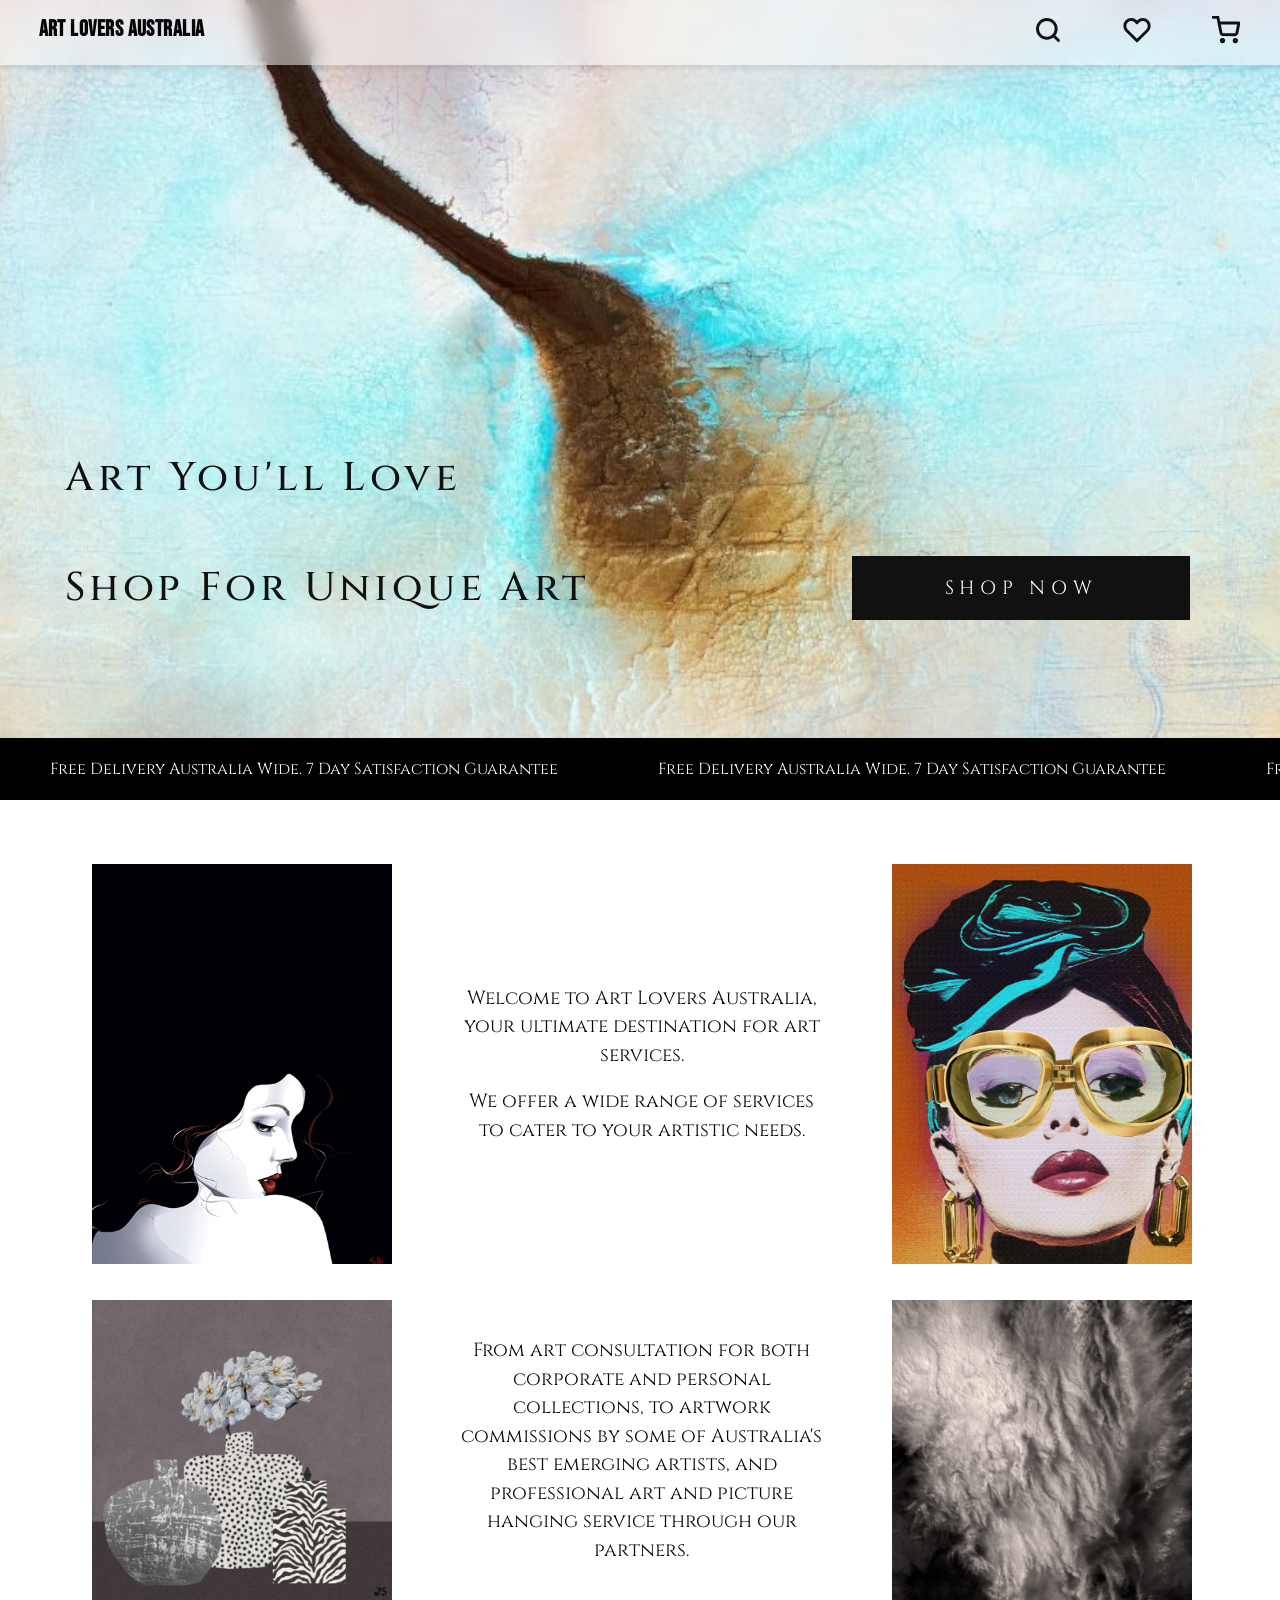
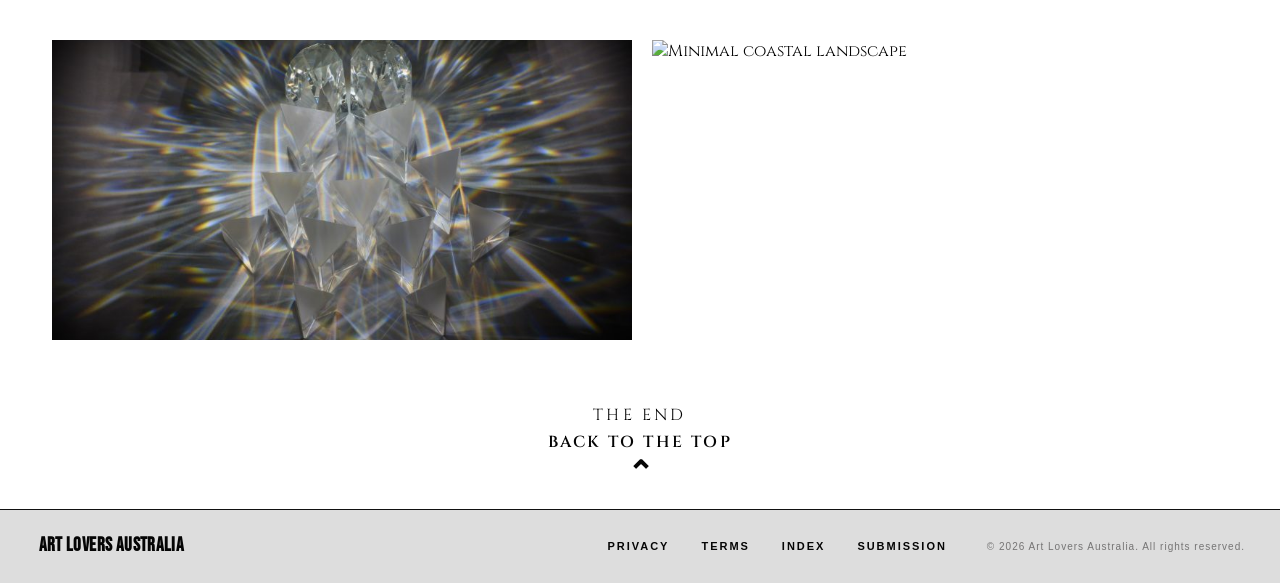
==== index.html @ cc17080f "changed all the "home.html" into "index.html"" ====
<!doctype html>
<html lang="en">
<head>
  <meta charset="utf-8" />
  <meta name="viewport" content="width=device-width, initial-scale=1" />
  <title>Art Lovers Australia - Home</title>
  <link rel="preconnect" href="https://fonts.googleapis.com">
 <link rel="preconnect" href="https://fonts.gstatic.com" crossorigin>
 <link href="https://fonts.googleapis.com/css2?family=Bebas+Neue&display=swap" rel="stylesheet">
 <link rel="preconnect" href="https://fonts.googleapis.com">
<link rel="preconnect" href="https://fonts.gstatic.com" crossorigin>
<link href="https://fonts.googleapis.com/css2?family=Cinzel:wght@400;500;600;700&display=swap" rel="stylesheet">
  <link rel="stylesheet" href="styles.css" />
</head>

<body class="home-page">
  <div class="page-shell" id="top">
<header class="site-header">
  <a class="brand" href="index.html">Art Lovers Australia</a>
  <nav class="header-icons" aria-label="Main navigation">
    <button class="icon-btn" data-open-search aria-label="Search">
      <span class="icon search">
        <svg viewBox="0 0 24 24"><circle cx="11" cy="11" r="8"></circle><line x1="21" y1="21" x2="16.65" y2="16.65"></line></svg>
      </span>
    </button>
    <a class="icon-btn fav-top" href="wishlist.html" aria-label="Wishlist">
      <span class="icon heart"><svg viewBox="0 0 24 24"><path d="M20.84 4.61a5.5 5.5 0 0 0-7.78 0L12 5.67l-1.06-1.06a5.5 5.5 0 0 0-7.78 7.78l1.06 1.06L12 21.23l7.78-7.78 1.06-1.06a5.5 5.5 0 0 0 0-7.78z"></path></svg></span>
    </a>
    <a class="icon-btn" href="cart.html" aria-label="Cart">
      <span class="icon cart">
        <svg viewBox="0 0 24 24"><circle cx="9" cy="21" r="1"></circle><circle cx="20" cy="21" r="1"></circle><path d="M1 1h4l2.68 13.39a2 2 0 0 0 2 1.61h9.72a2 2 0 0 0 2-1.61L23 6H6"></path></svg>
      </span>
    </a>
  </nav>
</header>
  <main>

  <section class="hero">
    <img src="assets/hero.jpg" alt="Abstract cold colour artwork" />
    <div class="hero-copy">
      <h1>Art You'll Love</h1>
      <div class="hero-action-row">
        <h2>Shop For Unique Art</h2>
        <button class="shop-now" type="button" onclick="location.href='product-list.html'">Shop now</button>
      </div>
    </div>
  </section>

  <section class="promotion">
    <div class="promotion-scroll">
      <span>Free Delivery Australia Wide. 7 Day Satisfaction Guarantee</span>
      <span>Free Delivery Australia Wide. 7 Day Satisfaction Guarantee</span>
      <span>Free Delivery Australia Wide. 7 Day Satisfaction Guarantee</span>
      <span>Free Delivery Australia Wide. 7 Day Satisfaction Guarantee</span>
    </div>
  </section>

  <section class="home-intro content">
    <div class="intro-grid intro-grid-top">
      <div class="intro-item intro-photo item-portrait">
        <img src="assets/intro-portrait.jpg" alt="Portrait artwork on black" />
      </div>

      <div class="intro-item item-text-welcome">
        <p class="welcome">Welcome to Art Lovers Australia,<br/>your ultimate destination for art services.</p>
        <p class="welcome-sub">We offer a wide range of services to cater to your artistic needs.</p>
      </div>

   
      <div class="intro-item intro-photo item-pop">
        <img src="assets/intro-pop.png" alt="Pop portrait artwork" />
      </div>
    </div>
    
    <div class="intro-grid intro-grid-mid">
      <div class="intro-item intro-photo item-vases">
        <img src="assets/intro-vases.jpg" alt="Still life artwork" />
      </div>

      <div class="intro-item item-text-service">
        <p class="service-copy">From art consultation for both corporate and personal collections, to artwork commissions by some of Australia's best emerging artists, and professional art and picture hanging service through our partners.</p>
      </div>

      <div class="intro-item intro-photo item-wave">
        <img src="assets/cirrus.jpg" alt="Cirrus artwork by Grayson Cooke" />
      </div>
    </div>

    <div class="intro-grid intro-grid-bottom">
      <div class="intro-item item-prism">
        <img src="assets/intro-prism.jpg" alt="Prism light artwork" />
      </div>

      <div class="intro-item item-coast">
        <img src="assets/intro-place.jpeg" alt="Minimal coastal landscape" />
      </div>
    </div>
  </section>


  <div class="end-block">
    <div>The End</div>
    <button class="icon-btn tech" data-back-top>Back to the top<span class="up">⌃</span></button>
  </div>
</main>

  <footer class="footer">
  <a class="brand" href="index.html">Art Lovers Australia</a>
  <nav class="footer-nav" aria-label="Footer links">
    <a href="#">Privacy</a><a href="#">Terms</a><a href="#">Index</a><a href="#">Submission</a>
  </nav>
  <div class="copyright">© 2026 Art Lovers Australia. All rights reserved.</div>
</footer>
</div>
  <script src="script.js"></script>
</body>
</html>
---- styles.css ----
* {
	box-sizing: border-box;
}

:root {
	--page-pad-left: clamp(14px, 2.78vw + 3px, 50px);
	--page-pad-right: clamp(14px, 2.5vw + 3px, 45px);
	--header-gutter-left: var(--page-pad-left);
	--header-gutter-right: var(--page-pad-right);
	--brand-size: clamp(14px, 10px + 0.97vw, 24px);
	--header-icon-gap: clamp(6px, -4px + 4.31vw, 58px);
	--section-gap: clamp(20px, 3vw, 48px);
	--font-title: 'Bebas Neue', sans-serif;
	--font-body: 'Cinzel', serif;
}

html {
	scroll-behavior: smooth;
	margin: 0;
	padding: 0;
	width: 100%;
	min-height: 100%;
	background: #fff;
	color: #050505;
	overflow-x: hidden;
}

body {
	margin: 0;
	padding: 0;
	width: 100%;
	min-height: 100%;
	min-height: 100dvh;
	background: #ffffff;
	color: #050505;
	overflow-x: hidden;
	font-family: var(--font-body);
}

a {
	color: inherit;
	text-decoration: none;
}

button,
input {
	font: inherit;
	color: inherit;
}

img {
	display: block;
	max-width: 100%;
}

.page-shell {
	display: flex;
	flex-direction: column;
	margin: 0;
	min-height: 100vh;
	min-height: 100dvh;
	width: 100%;
	max-width: none;
	background: #fff;
	overflow-x: hidden;
}

.page-shell>main,
.page-shell>.content,
.page-shell>.confirm-page,
.page-shell>.product-hero {
	flex: 1 0 auto;
	width: 100%;
}

.home-page .page-shell {
	position: relative;
}

.home-page .site-header {
	position: absolute;
	left: 0;
	right: 0;
	top: 0;
	background: rgba(255, 255, 255, .49);
	backdrop-filter: blur(10px);
	box-shadow: 0 4px 4px rgba(25, 25, 25, .08);
	border-bottom: 0;
	height: 65px;
	padding: 10px var(--header-gutter-right) 15px var(--header-gutter-left);
}

.site-header {
	width: 100%;
	height: 60px;
	min-height: 56px;
	border-bottom: 1px solid #111;
	display: flex;
	align-items: center;
	justify-content: space-between;
	gap: clamp(8px, 2vw, 16px);
	padding: 0 var(--header-gutter-right) 0 var(--header-gutter-left);
	background: #fff;
	position: sticky;
	top: 0;
	z-index: 80;
	min-width: 0;
}

.brand {
	font-family: var(--font-title);
	font-size: var(--brand-size);
	line-height: 1.15;
	font-weight: 700;
	letter-spacing: .02em;
	white-space: nowrap;
	flex: 1 1 auto;
	min-width: 0;
	overflow: hidden;
	text-overflow: ellipsis;
}

.header-icons {
	display: flex;
	align-items: center;
	gap: var(--header-icon-gap);
	font-size: 34px;
	line-height: 1;
	flex: 0 0 auto;
}

.icon-btn {
	border: 0;
	background: transparent;
	padding: 5px;
	cursor: pointer;
	display: inline-grid;
	place-items: center;
	transition: transform .16s ease, opacity .16s ease;
}

.icon-btn:hover {
	transform: translateY(-1px);
	opacity: .68;
}

.icon {
	width: 28px;
	height: 28px;
	display: inline-block;
	position: relative;
	vertical-align: middle;
}

.icon svg {
	width: 100%;
	height: 100%;
	display: block;
	stroke: #111;
	stroke-width: 2.5;
	fill: none;
	stroke-linecap: round;
	stroke-linejoin: round;
}

.icon.search::before,
.icon.search::after,
.icon.heart::before,
.icon.cart::before {
	display: none;
}

.content {
	padding: 0 var(--page-pad-right) 0 var(--page-pad-left);
}

.tech {
	font-family: 'Cinzel', serif;
	letter-spacing: .15em;
	text-transform: uppercase;
	font-weight: 600;
}

.breadcrumb {
	font-size: clamp(14px, 0.4vw + 12px, 16px);
	letter-spacing: .02em;
	display: flex;
	align-items: center;
	flex-wrap: wrap;
	gap: clamp(8px, 1.5vw, 15px);
	margin: 16px 0;
}

.list-page .content>.breadcrumb,
.list-page .list-top,
.list-page .page-title-row {
	max-width: 1240px;
	margin-left: auto;
	margin-right: auto;
	width: 100%;
}

.list-page .content:has(.art-grid.two-col)>.breadcrumb,
.list-page .content:has(.art-grid.two-col) .list-top,
.list-page .content:has(.art-grid.two-col) .page-title-row {
	max-width: 1080px;
}

.list-page .page-title-row {
	margin-bottom: clamp(36px, 5vw, 56px);
}

.list-page .page-title-row .big-title {
	margin: 0;
}

.breadcrumb .chev {
	font-size: 24px;
	line-height: 1;
	color: #111;
}

.filter-options {
	display: none;
	align-items: center;
	gap: 12px;
	flex-wrap: wrap;
	margin-left: 0;
	max-width: 100%;
}

.filter-options.show {
	display: flex;
}

.filter-option {
	border: 1px solid #000;
	background: #fff;
	padding: 6px 14px;
	font-size: 14px;
	cursor: pointer;
	white-space: nowrap;
}

.filter-option:focus {
	outline: none;
}

@media (hover: hover) {
	.filter-option:hover {
		background: #000;
		color: #fff;
	}
}

.list-top>div:first-child {
	display: flex;
	align-items: center;
	flex-wrap: wrap;
	gap: 8px;
	min-width: 0;
	flex: 1 1 220px;
}

.list-top {
	display: flex;
	align-items: flex-start;
	justify-content: space-between;
	flex-wrap: wrap;
	gap: var(--section-gap);
	margin-bottom: clamp(28px, 4vw, 46px);
}

.filter-btn {
	margin-left: 0;
	flex-shrink: 0;
	background: transparent;
	border: 0;
	cursor: pointer;
	width: 44px;
	height: 44px;
	position: relative;
}

.filter-btn span,
.filter-btn::before,
.filter-btn::after {
	content: "";
	position: absolute;
	left: 4px;
	width: 34px;
	height: 3px;
	background: #111;
	border-radius: 4px;
}

.filter-btn span {
	top: 20px;
}

.filter-btn::before {
	top: 8px;
}

.filter-btn::after {
	top: 32px;
}

.filter-btn i,
.filter-btn b,
.filter-btn em {
	position: absolute;
	width: 6px;
	height: 14px;
	background: #fff;
	border: 3px solid #111;
	border-top: 0;
	border-bottom: 0;
	display: block;
}

.filter-btn i {
	left: 11px;
	top: 3px;
}

.filter-btn b {
	left: 24px;
	top: 15px;
}

.filter-btn em {
	left: 16px;
	top: 27px;
}

.view-icons {
	display: flex;
	flex-wrap: wrap;
	gap: clamp(12px, 2vw, 30px);
	margin-right: 0;
}

.layout-icon {
	width: clamp(48px, 6vw, 70px);
	height: clamp(48px, 6vw, 70px);
	background: #e5e5e5;
	border: 0;
	display: grid;
	grid-template-columns: repeat(2, 1fr);
	gap: 8px;
	padding: 9px;
	cursor: pointer;
	opacity: .58;
	transition: opacity .18s ease, transform .18s ease;
}

.search-caption {
	font-family: Arial, sans-serif;
	font-size: 12px;
	letter-spacing: .22em;
	color: #8b8b8b;
	text-transform: uppercase;
	margin-bottom: 8px
}

.hero {
	position: relative;
	width: 100%;
	--hero-safe-height: calc(255px + 200px + 55px + 4rem + 64px + 100px);
	height: max(730px, var(--hero-safe-height));
	min-height: var(--hero-safe-height);
	background: #ddd;
	overflow: hidden;
	isolation: isolate;
}

.hero img {
	position: absolute;
	inset: 0;
	width: 100%;
	height: 100%;
	object-fit: cover;
	filter: saturate(.98);
	z-index: 0;
}

.hero-copy {
	position: absolute;
	left: 55px;
	right: 100px;
	top: 255px;
	color: #111;
	z-index: 2;
	pointer-events: none;
}

.hero-copy h1,
.hero-action-row {
	pointer-events: auto;
}

.hero-copy h1 {
	margin: 200px 10px 55px;
	font-size: 40px;
	letter-spacing: .11em;
	font-weight: 500;
	line-height: 1.15;
}

.hero-action-row {
	display: flex;
	align-items: center;
	justify-content: space-between;
	gap: clamp(16px, 3vw, 40px);
	width: 100%;
	margin: 0 10px;
}

.hero-action-row h2 {
	margin: 0;
	flex: 1 1 auto;
	min-width: 0;
	font-size: 40px;
	letter-spacing: .11em;
	font-weight: 500;
	line-height: 1.15;
	white-space: normal;
	overflow-wrap: anywhere;
}

.hero .shop-now {
	position: static;
	flex: 0 0 auto;
	width: 338px;
	max-width: min(338px, 46%);
	height: 64px;
	background: #111;
	color: #fff;
	letter-spacing: .3em;
	text-transform: uppercase;
	border: 0;
	font-size: 19px;
	cursor: pointer;
	white-space: nowrap;
	padding: 0 12px;
}

.promotion {
	width: 100%;
	background: black;
	color: white;
	padding: 0;
	font-size: 16px;
	overflow: hidden;
}

.promotion-scroll {
	display: flex;
	animation: scroll 15s linear infinite;
	white-space: nowrap;
}

.promotion-scroll span {
	padding: 20px 50px;
	display: inline-block;
	flex-shrink: 0;
}

@keyframes scroll {
	0% {
		transform: translateX(0);
	}

	100% {
		transform: translateX(-33.333%);
	}
}

.home-intro {
	height: auto;
	padding: clamp(40px, 5vw, 70px) var(--page-pad-right) clamp(40px, 5vw, 70px) var(--page-pad-left);
	position: static;
}

.intro-grid,
.intro-grid-top,
.intro-grid-mid,
.intro-bridge-row {
	display: grid;
	grid-template-columns: repeat(3, minmax(0, 1fr));
	gap: clamp(20px, 2.5vw, 28px) clamp(16px, 2vw, 20px);
	max-width: 1180px;
	margin: 0 auto;
	align-items: center;
}

.intro-grid-top {
	margin-bottom: 0;
	align-items: center;
}

.intro-grid-top .intro-photo {
	aspect-ratio: 3 / 4;
}

.intro-grid-mid .intro-photo {
	aspect-ratio: 1 / 1;
}

.intro-bridge-row {
	margin: 36px auto;
	align-items: center;
}

.intro-bridge {
	margin: 0;
	padding: 0 8px;
	text-align: center;
	font-size: 19px;
	line-height: 1.55;
}

.intro-grid-mid {
	margin-top: 36px;
}

.intro-photo {
	aspect-ratio: 1 / 1;
	width: 100%;
	max-width: min(300px, 100%);
	margin: 0 auto;
	overflow: hidden;
}

.intro-photo img {
	width: 100%;
	height: 100%;
	display: block;
	object-fit: contain;
	object-position: center;
}

.intro-grid-bottom {
	grid-template-columns: repeat(2, 1fr);
	margin-top: 40px;
}

.intro-item {
	width: 100%;
	position: static;
}

.intro-item img {
	width: 100%;
	object-fit: cover;
	object-position: center;
	display: block;
}

.item-portrait,
.item-pop {
	width: 100%;
	background: transparent;
}

.intro-grid-bottom .intro-item img {
	height: 300px;
}

.item-text-welcome,
.item-text-service {
	display: flex;
	flex-direction: column;
	align-items: center;
	justify-content: center;
	padding: 12px 6px;
	text-align: center;
	width: 100%;
	justify-self: center;
	align-self: center;
	min-height: 100%;
}

.welcome,
.welcome-sub,
.service-copy {
	position: static;
	width: 100%;
	max-width: none;
	text-align: center;
	font-size: clamp(15px, 1.4vw + 10px, 19px);
	line-height: 1.5;
	margin: 0;
}

.welcome-sub {
	margin-top: 18px;
}

.end-block {
	text-align: center;
	font-family:'Cinzel', serif;
	letter-spacing: .2em;
	text-transform: uppercase;
	font-size: 16px;
	margin: 0 auto 16px;
}

.end-block .up {
	display: block;
	font-size: 32px;
	line-height: .8;
	letter-spacing: 0;
	margin-top: 9px;
}

.layout-icon.active,
.layout-icon:hover {
	opacity: 1;
	transform: translateY(-1px);
}

.layout-icon.three {
	grid-template-columns: repeat(3, 1fr);
	gap: 5px;
}

.layout-icon span {
	background: #9f9f9f;
}

.art-grid {
	display: grid;
	grid-template-columns: repeat(3, minmax(0, 1fr));
	gap: clamp(28px, 4vw, 68px) clamp(32px, 5vw, 78px);
	max-width: 1240px;
	margin: 0 auto clamp(60px, 8vw, 100px);
	align-items: stretch;
}

.art-grid.two-col {
	grid-template-columns: repeat(2, 1fr);
	gap: 95px 170px;
	max-width: 1080px;
}

.art-card {
	background: #ddd;
	padding: clamp(16px, 2vw, 20px) clamp(18px, 2.5vw, 30px) clamp(14px, 2vw, 18px);
	min-height: clamp(260px, 34vw, 385px);
	height: 100%;
	position: relative;
	display: flex;
	flex-direction: column;
	transition: transform .18s ease, box-shadow .18s ease;
}

.art-card .art-meta {
	flex: 1 1 auto;
	min-height: 0;
}

.art-card .price {
	margin-top: auto;
	flex-shrink: 0;
}

.art-grid .price .old-price {
	display: block;
	margin: 0 0 4px;
}

.art-grid.two-col .art-card {
	min-height: 545px;
	padding: 24px 50px 28px;
}

.art-card:hover {
	transform: translateY(-4px);
	box-shadow: 0 20px 48px rgba(0, 0, 0, .12);
}

.art-img-wrap {
	position: relative;
	width: 100%;
	height: 280px;
	display: block;
	margin-bottom: 20px;
	overflow: hidden;
	background: #c8c8c8;
}

.art-grid.two-col .art-img-wrap {
	height: 380px;
	margin-bottom: 14px;
}

.art-grid .art-card .art-img-wrap img {
	position: absolute;
	inset: 0;
	width: 100%;
	height: 100%;
	max-height: none;
	max-width: none;
	object-fit: cover;
	object-position: center;
	display: block;
}

.art-meta {
	display: grid;
	grid-template-columns: minmax(0, 1fr) auto;
	gap: 8px;
	align-items: start;
}

.art-meta>div:first-child {
	min-width: 0;
}

.art-title {
	font-size: 17px;
	letter-spacing: .08em;
	text-transform: uppercase;
	margin: 0;
	overflow-wrap: anywhere;
}

.art-artist {
	font-family: Arial, sans-serif;
	font-size: 10px;
	letter-spacing: .12em;
	text-transform: uppercase;
	margin: 8px 0 0;
}

.fav {
  position: relative;
  width: 36px;
  height: 36px;
  padding: 0;
  border: none;
  background: transparent;
  cursor: pointer;
}
.fav img {
  position: absolute;
  top: 0;
  left: 0;
  width: 36px;
  height: 36px;
  object-fit: contain; 
}
.fav .heart-full {
  display: none;
}
.fav.is-on .heart-empty {
  display: none;
}
.fav.is-on .heart-full {
  display: block;
}

.price {
	font-size: 25px;
	font-weight: 800;
	text-align: right;
	letter-spacing: .02em;
}

.art-grid.two-col .price {
	font-size: 30px;
}

.view-all {
	text-align: center;
	font-family: Arial, sans-serif;
	margin: -20px 0 62px;
	font-size: 22px;
	letter-spacing: .25em;
	text-transform: uppercase
}

.product-hero {
	width: 100%;
	display: grid;
	grid-template-columns: minmax(0, 1.02fr) minmax(0, .98fr);
	border-bottom: 1px solid #f0f0f0;
	background: #f2f3f7
}

.product-gallery {
	padding: 18px 48px 46px;
	background: #f3f3f3;
	border-right: 1px solid #ddd;
	position: relative
}

.product-gallery img.main-art {
	width: 100%;
	height: 640px;
	object-fit: contain;
	background: #eff2f2;
	cursor: zoom-in;
	transition: opacity .5s ease
}

.product-gallery img.main-art.fade {
	opacity: 0
}

.product-gallery .pager {
	display: flex;
	align-items: center;
	gap: 20px;
	justify-content: center;
	margin-top: 12px;
	line-height: 0;
}

.product-gallery .pager span {
	display: block;
	flex: 0 0 auto;
	height: 6px;
	width: 76px;
	background: #bfbfbf;
	border: 0;
	padding: 0;
	cursor: pointer;
}

.product-gallery .pager span.active {
	background: #111;
}

.product-info {
	padding: 84px 48px 60px;
	background: #f3f4f7
}

.product-title {
    font-family: Cinzel, sans-serif;
	font-size: clamp(28px, 4.5vw, 64px);
	line-height: 1.05;
	letter-spacing: -.02em;
	text-transform: uppercase;
	margin: 0 0 24px;
	font-weight: 700;
	color: #242424;
	word-break: break-word;
}

.product-info .byline {
    font-family: Cinzel, sans-serif;
	font-size: 14px;
	letter-spacing: .2em;
	color: #656565;
	text-transform: uppercase;
	margin: 0 0 40px;
	display: flex;
	align-items: center;
	gap: 15px
}

.product-info .byline::before {
	content: "";
	width: 30px;
	height: 1px;
	background: #7c7b7b
}

.product-desc {
	margin-top: 0;
	margin-bottom: 20px;
    font-family: Cinzel, sans-serif;
	font-size: 17px;
	line-height: 1.7;
	color: #333;
	max-width: 540px;
	font-weight: 300
}

.qty-price {
	display: flex;
	flex-direction: column;
	gap: 40px;
	margin-top: 0;
	border-top: 1px solid #eee;
	padding-top: 40px
}

.price-row {
	display: flex;
	justify-content: space-between;
	align-items: baseline
}

.price-label {
	font-family: Arial, sans-serif;
	font-size: 15px;
	letter-spacing: .15em;
	color: #131313;
	text-transform: uppercase;
	margin: 0
}

.product-price {
    font-family:'Gravitas One',serif;
	font-size: 50px;
	font-weight: 900;
	color: #252525;
	letter-spacing: 0.01em;
}

.old-price {
	text-decoration: line-through;
	color: #868686;
	font-size: 0.8em;
	margin-right: 10px;
	font-weight: 400
}

.old-price.detail {
	font-size: 0.6em;
	display: block;
	margin-bottom: 5px;
	margin-right: 0
}

.qty-control {
	display: flex;
	align-items: center;
	flex-wrap: wrap;
	gap: clamp(12px, 2vw, 30px);
	font-family: Arial, sans-serif;
	font-size: clamp(16px, 2vw, 20px);
	font-weight: 900;
}

.qty-control button {
	width: 32px;
	height: 32px;
	border: 1px solid #ddd;
	border-radius: 50%;
	background: transparent;
	display: grid;
	place-items: center;
	font-size: 20px;
	line-height: 1;
	cursor: pointer;
	transition: all .2s
}

.qty-control button:hover {
	background: #252525;
	color: #f5f5f5;
	border-color: #252525
}

.product-actions {
	display: grid;
	grid-template-columns: minmax(48px, 1fr) minmax(0, 4fr);
	gap: clamp(12px, 2vw, 20px);
	margin-top: 50px;
	align-items: stretch;
}

.wish-btn {
	height: 64px;
	background: transparent;
	color: #252525;
	border: 1px solid #252525;
	font-size: 32px;
	line-height: 1;
	cursor: pointer;
	transition: all .2s;
	display: grid;
	place-items: center
}

.wish-btn .heart-empty,
.wish-btn .heart-full {
  position: absolute;
  top: 50%;
  left: 50%;
  transform: translate(-50%, -50%);
  width: 32px;
  height: 32px;
  object-fit: contain;
}

.wish-btn:hover {
	background: #f8f8f8;
}

.add-cart {
	height: 64px;
	background: #161616;
	color: #ffffff;
	border: 0;
	font-family: Arial, sans-serif;
	letter-spacing: .2em;
	text-transform: uppercase;
	font-size: 16px;
	font-weight: 600;
	cursor: pointer;
	transition: all .2s
}

.add-cart:hover {
	opacity: .9;
	transform: translateY(-1px)
}

.about-artist-text {
	font-family: Arial, sans-serif;
	font-size: 15px;
	line-height: 1.6;
	color: #333;
	margin-bottom: 24px
}

.info-band {
	background: #f8f9fb;
	padding: 80px 0
}

.info-cards {
	display: grid;
	grid-template-columns: 1.35fr .8fr;
	gap: 48px;
	max-width: 1348px;
	margin: 0 auto;
	padding: 0 34px
}

.info-card {
	background: #fff;
	box-shadow: 0 4px 12px rgba(0, 0, 0, 0.08);
	padding: 33px 50px 34px;
	min-height: 206px
}

.info-card h3 {
	font-family: Arial, sans-serif;
	font-size: 15px;
	letter-spacing: .25em;
	text-transform: uppercase;
	margin: 0 0 34px
}

.spec-row {
	display: grid;
	grid-template-columns: 300px 1fr;
	border-bottom: 1px solid #e6e6e6;
	padding: 16px 0;
	font-family: Arial, sans-serif;
	font-size: 14px
}

.spec-row .label {
	font-family: Arial, sans-serif;
	font-size: 13px;
	letter-spacing: .22em;
	text-transform: uppercase;
	font-weight: 700
}

.shipping-line {
	font-family: Arial, sans-serif;
	font-size: 13px;
	letter-spacing: .15em;
	text-transform: uppercase;
	color: #367650;
	font-weight: 800;
	border-bottom: 1px solid #e6e6e6;
	padding: 17px 0
}


.cart-layout {
	width: 100%;
	display: grid;
	grid-template-columns: minmax(0, 1fr) minmax(280px, 452px);
	gap: clamp(40px, 8vw, 132px);
	padding: 0 0 clamp(60px, 8vw, 106px);
	box-sizing: border-box;
}

.cart-title {
    font-family: Cinzel, sans-serif;
	font-size: clamp(32px, 5vw, 64px);
	line-height: 1.05;
	text-transform: uppercase;
	letter-spacing: .01em;
	font-weight: 900;
	margin: clamp(40px, 6vw, 74px) 0 clamp(36px, 5vw, 72px);
}

.cart-title span {
	font-family: Cinzel, sans-serif;
	display: block;
	font-size: 24px;
	margin-top: 20px
}

.cart-list {
	border-top: 3px solid #111
}

.cart-item {
	--cart-thumb-size: 165px;
	display: grid;
	grid-template-columns: 42px minmax(72px, 170px) minmax(0, 1fr) minmax(72px, auto);
	gap: 22px;
	align-items: start;
	border-bottom: 2px solid #111;
	padding: 38px 0;
}

.select-dot {
	width: 28px;
	height: 28px;
	border: 2px solid #333;
	display: grid;
	place-items: center;
	cursor: pointer;
	background: #fff;
	color: #22cf3c;
	font-size: 35px;
	line-height: 1;
	align-self: start;
	margin-top: calc((var(--cart-thumb-size) - 28px) / 2);
}

.select-dot.checked {
	border-color: transparent
}

.select-dot.checked::before {
	content: "✓"
}

.cart-thumb {
	width: var(--cart-thumb-size);
	height: var(--cart-thumb-size);
	object-fit: cover;
	background: #eee
}

.cart-copy {
	min-width: 0;
}

.cart-copy h3 {
    font-family: Cinzel, sans-serif;
	font-size: clamp(18px, 2.5vw, 27px);
	letter-spacing: .03em;
	text-transform: uppercase;
	margin: 0 0 20px;
	overflow-wrap: anywhere;
}

.cart-copy p {
    font-family: Cinzel, sans-serif;
	font-size: 11px;
	letter-spacing: .12em;
	text-transform: uppercase;
	margin: 0 0 31px;
	color: #555
}

.remove {
	border: 0;
	background: transparent;
	border-bottom: 1px solid #111;
	font-family: Arial, sans-serif;
	font-size: 13px;
	letter-spacing: .08em;
	text-transform: uppercase;
	font-weight: 800;
	cursor: pointer;
	padding: 0
}

.remove:hover {
	transform: translateY(-1px);
	opacity: .5;
}

.qty-stack {
	text-align: center
}

.qty-caption,
.price-caption {
	font-family: Arial, sans-serif;
	font-size: 10px;
	letter-spacing: .16em;
	text-transform: uppercase;
	margin-top: 20px;
	color: #7e7e7e
}

.cart-qty {
	display: flex;
	align-items: center;
	justify-content: center;
	gap: 13px;
	margin: 2px 0 44px
}

.cart-qty button {
	border: 0;
	background: transparent;
	font-size: 34px;
	font-weight: 700;
	cursor: pointer;
	line-height: 1
}

.cart-qty input {
	width: 34px;
	height: 42px;
	border: 2px solid #111;
	text-align: center;
	padding: 0
}

.item-price {
	font-family:'Gravitas One',serif;
	font-size: clamp(18px, 2.5vw, 26px);
	font-weight: 800;
	margin-top: 5px;
	text-align: right;
	white-space: nowrap;
}

.summary {
	border: 2px solid #111;
	margin-top: 70px;
	padding: 58px 42px 52px;
	align-self: start;
	position: sticky;
	top: 96px
}

.summary h2 {
	font-family: Cinzel, sans-serif;
	font-size: 31px;
	letter-spacing: .02em;
	text-transform: uppercase;
	font-weight: 800;
	margin: 0 0 26px;
	border-bottom: 2px solid #111;
	padding-bottom: 24px
}

.sum-row {
	display: flex;
	align-items: center;
	justify-content: space-between;
	margin: 40px 0;
	font-family: Arial, sans-serif;
	font-weight: 800
}

.sum-row .label {
	font-family: Arial, sans-serif;
	font-size: 15px;
	letter-spacing: .08em;
	text-transform: uppercase
}

.sum-total {
	border-top: 3px solid #111;
	margin-top: 62px;
	padding-top: 32px;
	display: flex;
	align-items: end;
	justify-content: space-between
}

.sum-total .label {
	font-family: Arial, sans-serif;
	font-size: 20px;
	letter-spacing: .02em;
	text-transform: uppercase;
	font-weight: 800
}

.sum-total .amount {
	font-family: Arial, sans-serif;
	font-size: 30px;
	font-weight: 900
}

.checkout-btn {
	margin-top: 36px;
	width: 100%;
	height: 91px;
	background: #000;
	color: #fff;
	border: 0;
	font-family: Arial, sans-serif;
	letter-spacing: .18em;
	text-transform: uppercase;
	font-size: 16px;
	font-weight: 800;
	cursor: pointer
}

.secure {
	display: flex;
	align-items: center;
	color: #6c9a67;
	font-family: Arial, sans-serif;
	font-size: 12px;
	letter-spacing: .12em;
	padding: 30px 99px 0px;
	text-transform: uppercase
}

.confirm-page {
	width: 100%;
	min-height: 0;
	display: flex;
	flex-direction: column;
	align-items: center;
	padding: 0;
	background: #fff;
}

.confirmation-page .page-shell {
	background: #fff;
}

.confirmation-column {
	flex: 1;
	width: 52%;
	min-width: 300px;
	max-width: 680px;
	margin: 0 auto;
	background: #e0e0e0;
	display: flex;
	flex-direction: column;
	box-sizing: border-box;
}

.confirmation-page .footer {
	background: #e0e0e0;
	border-top: 1px solid #111;
	margin-top: 0;
}

.confirmation-page .footer-nav a {
	text-underline-offset: 3px;
}

.confirmation-panel {
	flex: 1;
	padding: 52px 56px 56px;
	box-sizing: border-box;
}

.confirm-content {
	width: 100%;
	max-width: 440px;
	margin: 0 auto;
}

.confirmation-contact {
	margin-top: 40px;
	padding: 0;
	text-align: center;
	box-sizing: border-box;
}

.confirmation-contact p {
	margin: 0;
	font-family: Arial, sans-serif;
	font-size: 13px;
	line-height: 1.9;
	letter-spacing: .05em;
	color: #555;
}

.confirmation-contact p+p {
	margin-top: 2px;
}

.confirm-actions {
	margin-top: 52px;
	text-align: center;
}

.order-ref-block {
	margin-bottom: 28px;
	padding-bottom: 28px;
	border-bottom: 1px solid #c4c4c4;
	text-align: center;
}

.verified {
	font-family: Cinzel, sans-serif;
	letter-spacing: .22em;
	text-transform: uppercase;
	font-size: 11px;
	color: #427c97;
	margin: 0 0 18px;
	text-align: center;
}

.success {
	font-family: Cinzel, sans-serif;
	font-size: clamp(72px, 14vw, 95px);
	letter-spacing: .04em;
	text-transform: uppercase;
	margin: 0 0 44px;
	line-height: .92;
	font-weight: 900;
	color: #111;
	text-align: center;
}

.order-ref {
	font-family: Arial, sans-serif;
	font-size: 10px;
	letter-spacing: .2em;
	text-transform: uppercase;
	color: #777;
	margin-bottom: 10px;
}

.ref-code {
	font-family: Arial, sans-serif;
	font-size: 17px;
	letter-spacing: .08em;
	margin: 0;
	color: #111;
	text-transform: uppercase;
}

.confirm-page .receipt {
	width: 100%;
	margin: 0;
	text-align: left;
}

.confirm-page .receipt-row {
	display: flex;
	justify-content: space-between;
	align-items: baseline;
	gap: 20px;
	font-family: Arial, sans-serif;
	font-size: 17px;
	letter-spacing: .04em;
	margin: 18px 0;
	text-transform: uppercase;
	color: #111;
}

.confirm-page .receipt-row span:first-child {
	flex: 1 1 auto;
	min-width: 0;
}

.confirm-page .receipt-row span:last-child {
	flex: 0 0 auto;
	text-align: right;
	white-space: nowrap;
}

.confirm-page .receipt-row.muted {
	color: #666;
	font-size: 16px;
}

.confirm-page .receipt-total {
	border-top: 1px solid #111;
	margin-top: 28px;
	padding-top: 28px;
	font-size: 24px;
	font-weight: 800;
}

.confirmation-panel .back-home,
.confirm-page .back-home {
	display: inline-block;
	background: #111;
	color: #fff;
	padding: 20px 64px;
	font-family: Arial, sans-serif;
	font-size: 14px;
	letter-spacing: .2em;
	text-transform: uppercase;
	text-decoration: none;
	border: none;
	transition: opacity .2s;
}

.confirmation-panel .back-home:hover,
.confirm-page .back-home:hover {
	opacity: .9;
}

.modal {
	position: fixed;
	inset: 0;
	background: rgba(255, 255, 255, .96);
	z-index: 200;
	display: none;
	align-items: center;
	justify-content: center;
	padding: 36px;
}

.modal.show {
	display: flex;
}

.modal-panel {
	position: relative;
	background: #fff;
	max-width: min(940px, 94vw);
	max-height: 92vh;
	box-shadow: 0 20px 80px rgba(0, 0, 0, .2);
	overflow: auto;
}

.modal-close {
	position: absolute;
	right: 18px;
	top: 18px;
	background: #111;
	color: #fff;
	border: 0;
	width: 42px;
	height: 42px;
	border-radius: 50%;
	font-size: 24px;
	cursor: pointer;
	z-index: 3;
}

.search-modal .modal-panel {
	width: 817px;
	min-height: 332px;
	box-shadow: none;
	border: 1px solid #111;
	padding: 58px 70px 44px;
}

.search-form {
	display: flex;
	align-items: center;
	border-bottom: 2px solid #111;
	gap: 18px;
}

.search-form input {
	flex: 1;
	border: 0;
	outline: 0;
	font-family: Arial, sans-serif;
	font-size: 38px;
	letter-spacing: .04em;
	text-transform: capitalize;
}

.search-form input[type="search"]::-webkit-search-cancel-button,
.search-form input[type="search"]::-webkit-search-decoration {
	-webkit-appearance: none;
	appearance: none;
	display: none;
}

.search-form input[type="search"]::-ms-clear {
	display: none;
	width: 0;
	height: 0;
}

.search-form button {
	border: 0;
	background: transparent;
	cursor: pointer;
}

.suggestions {
	display: grid;
	gap: 18px;
	margin-top: 36px;
	font-family: Arial, sans-serif;
	font-size: 28px;
	letter-spacing: .06em;
	text-transform: capitalize;
}

.suggestion-item {
	display: flex;
	align-items: center;
	justify-content: space-between;
	gap: 16px;
}

.suggestion-term {
	flex: 1 1 auto;
	min-width: 0;
	text-align: left;
	background: transparent;
	border: 0;
	cursor: pointer;
	font: inherit;
	letter-spacing: inherit;
	text-transform: inherit;
	padding: 0;
}

.suggestion-term:hover {
	text-decoration: underline;
}

.suggestion-remove {
	flex: 0 0 auto;
	width: 32px;
	height: 32px;
	border: 0;
	background: transparent;
	color: #111;
	font-size: 28px;
	line-height: 1;
	cursor: pointer;
	padding: 0;
	display: grid;
	place-items: center;
	opacity: .55;
	transition: opacity .16s ease, transform .16s ease;
}

.suggestion-remove:hover {
	opacity: 1;
	transform: scale(1.08);
}

.suggestions-empty {
	margin: 0;
	font-size: 18px;
	color: #888;
	text-transform: none;
	letter-spacing: .02em;
}

.toast {
	position: fixed;
	left: 50%;
	bottom: 34px;
	transform: translateX(-50%) translateY(20px);
	background: #111;
	color: #fff;
	padding: 13px 24px;
	font-family: Arial, sans-serif;
	font-size: 13px;
	letter-spacing: .08em;
	text-transform: uppercase;
	opacity: 0;
	pointer-events: none;
	transition: .2s;
	z-index: 300;
}

.toast.show {
	opacity: 1;
	transform: translateX(-50%) translateY(0);
}

.footer {
	width: 100%;
	min-height: 74px;
	height: auto;
	border-top: 1px solid #111;
	background: #ddd;
	display: flex;
	align-items: center;
	flex-wrap: wrap;
	gap: clamp(12px, 2vw, 20px);
	padding: 12px var(--page-pad-right) 12px var(--page-pad-left);
	margin: 0;
	margin-top: auto;
}

.footer .brand {
	font-size: clamp(16px, 1.5vw, 23px);
	flex: 1 1 180px;
	min-width: 0;
	overflow: hidden;
	text-overflow: ellipsis;
}

.footer-nav {
	display: flex;
	align-items: center;
	flex-wrap: wrap;
	gap: clamp(12px, 2.5vw, 38px);
	font-family: Arial, sans-serif;
	font-size: clamp(8px, 0.8vw + 6px, 11px);
	font-weight: 700;
	letter-spacing: clamp(.1em, 0.2vw, .18em);
	text-transform: uppercase;
}

.copyright {
	margin-left: 20px;
	font-family: Arial, sans-serif;
	font-size: 10px;
	letter-spacing: .10em;
	color: #757474;
	white-space: nowrap;
}

.checkout-page-body {
    display: flex;
    flex-direction: column;
    width: 100%;
    min-height: 100vh;
    min-height: 100dvh;
}

.checkout-page-body>main,
.checkout-page-body>.content {
    flex: 1 0 auto;
    width: 100%;
}

.checkout-page-main {
    --checkout-inline-pad: 48px;
}

.checkout-page-main > .breadcrumb {
    padding-left: var(--checkout-inline-pad);
    padding-right: var(--checkout-inline-pad);
    box-sizing: border-box;
}

.checkout-layout {
    display: grid;
    grid-template-columns: minmax(0, 1fr) minmax(0, 452px);
    gap: 80px;
    width: 100%;
    max-width: none;
    margin: 0;
    padding: 40px var(--checkout-inline-pad) 100px;
    box-sizing: border-box;
}

.checkout-left,
.checkout-right,
.checkout-card,
.checkout-item-info {
    min-width: 0;
}

.checkout-left {
    background: #f8f9fb;
    padding: 40px;
    border-radius: 2px;
}

.checkout-left h2 {
	font-family: Cinzel, sans-serif;
    font-size: 20px;
    letter-spacing: .05em;
    text-transform: uppercase;
    margin: 0 0 30px;
    padding-bottom: 16px;
    border-bottom: 1px solid #ddd;
}

.checkout-item {
    display: grid;
    grid-template-columns: 100px minmax(0, 1fr) auto;
    gap: 20px;
    align-items: center;
    padding: 16px 0;
    border-bottom: 1px solid #eee;
}

.checkout-item-img {
    width: 100px;
    height: 100px;
    object-fit: cover;
    background: #eee;
}

.checkout-item-info h4 {
	font-family: Cinzel, sans-serif;
	font-size: 20px;
    margin: 0 0 20px;
    letter-spacing: .02em;
}

.checkout-item-info p {
    font-family:'Gravitas One',serif;
	font-size: 12px;
    color: #666;
    margin: 0;
}

.checkout-item-price {
    text-align: right;
	font-family: Cinzel, sans-serif;
	font-size: 18px;
    font-weight: 900;
    margin-top: 50px;
}

.checkout-right {
    position: sticky;
    top: 60px;
    align-self: start;
}

.checkout-card {
    width: 100%;
    max-width: 100%;
    box-sizing: border-box;
    border: 2px solid #111;
    padding: 40px;
    background: #fff;
}

.checkout-card h1 {
	font-family: Cinzel, sans-serif;
    font-size: 26px;
    letter-spacing: .04em;
    text-transform: uppercase;
    margin: 0 0 30px;
}

.checkout-card h2 {
	font-family: Cinzel, sans-serif;
    font-size: 15px;
    letter-spacing: .18em;
    text-transform: uppercase;
    margin: 30px 0 20px;
    color: #333;
}

.checkout-card .field {
    margin: 0 0 22px;
}

.checkout-card .field label {
    display: block;
    font-family: Arial, sans-serif;
    font-size: 13px;
    letter-spacing: .1em;
    text-transform: uppercase;
    margin-bottom: 8px;
}

.checkout-card .field input {
    width: 100%;
    border: 0;
    border-bottom: 2px solid #ddd;
    height: 40px;
    font-size: 16px;
    padding: 0 4px;
    outline: none;
    box-sizing: border-box;
}

.checkout-card .field input:focus {
    border-color: #111;
}

.checkout-card .field input.is-invalid {
    border-color: #c62828;
}

.field-error {
    display: none;
    font-family: Arial, sans-serif;
    font-size: 11px;
    letter-spacing: .06em;
    color: #c62828;
    margin: 6px 0 0;
}

.field-error.show {
    display: block;
}

.checkout-card .hint {
    font-family: Arial, sans-serif;
    font-size: 11px;
    color: #888;
    margin: -12px 0 24px;
}

.checkout-card .order-summary {
    margin-top: 30px;
    padding-top: 20px;
    border-top: 2px solid #111;
}

.checkout-card .sum-row {
    display: flex;
    justify-content: space-between;
    font-family: Arial, sans-serif;
    font-size: 15px;
    margin: 12px 0;
}

.checkout-card .sum-total {
	font-family: Arial, sans-serif;
    display: flex;
    justify-content: space-between;
    font-weight: 900;
    font-size: 25px;
    border-top: 2px solid #111;
    padding-top: 16px;
    margin-top: 16px;
}

.checkout-card .continue-btn {
    margin-top: 26px;
    width: 100%;
    height: 60px;
    background: #111;
    color: #fff;
    border: 0;
    font-family: Arial, sans-serif;
    letter-spacing: .18em;
    text-transform: uppercase;
    font-size: 15px;
    cursor: pointer;
}

.checkout-card .continue-btn:hover {
    opacity: .9;
}

@media (max-width: 1100px) {
	.site-header {
		padding: 0 24px;
		height: 56px;
	}

	:root {
		--header-height: 56px;
	}

	.header-icons {
		gap: 24px;
	}

	.content {
		padding: 0 24px;
	}

	.art-grid,
	.art-grid.two-col {
		grid-template-columns: repeat(2, 1fr);
		gap: 52px;
	}

	.product-hero {
		grid-template-columns: 1fr;
	}

	.product-gallery {
		border-right: 0;
	}

	.qty-price {
		margin-top: 60px;
	}

	.cart-layout {
		grid-template-columns: 1fr;
		gap: 40px;
	}

	.summary {
		position: static;
		margin-top: 10px;
	}

	.footer {
		padding: 0 24px;
	}

	.footer-nav {
		gap: 20px;
	}

	.copyright {
		display: none;
	}

	.intro-grid,
	.intro-grid-top,
	.intro-grid-mid,
	.intro-bridge-row,
	.intro-grid-bottom {
		grid-template-columns: 1fr 1fr;
	}

	.intro-bridge-row {
		grid-template-columns: 1fr;
		margin: 28px auto;
	}

	.intro-photo {
		max-width: 260px;
	}

	.intro-grid-bottom {
		margin-top: 28px;
	}

	.home-intro {
		height: auto;
		padding: 50px 24px;
	}

	.welcome,
	.welcome-sub,
	.service-copy {
		font-size: 18px;
		max-width: 100%;
	}
}

@media (max-width: 720px) {
	.brand {
		font-size: 17px;
	}

	.site-header {
		height: 56px;
	}

	.header-icons {
		gap: 8px;
	}

	.icon {
		transform: scale(.8);
	}

	.hero {
		height: clamp(360px, 62vh, 480px);
	}

	.hero-copy {
		left: 24px;
		right: 24px;
		top: auto;
		bottom: 40px;
	}

	.hero-copy h1 {
		margin: 0 0 18px;
		font-size: 25px;
	}

	.hero-action-row {
		flex-direction: column;
		align-items: stretch;
		margin: 0;
		gap: 16px;
	}

	.hero-action-row h2 {
		font-size: 25px;
	}

	.hero .shop-now {
		position: static;
		width: 100%;
		max-width: none;
		height: 54px;
		font-size: 16px;
	}

	.confirmation-column {
		width: 100%;
		min-width: 0;
		max-width: none;
	}

	.confirmation-panel {
		padding: 40px 24px;
	}

	.confirm-content {
		max-width: 100%;
	}

	.confirmation-contact p {
		font-size: 12px;
	}

	.big-title {
		font-size: 41px;
	}

	.breadcrumb {
		font-size: 17px;
		gap: 14px;
	}

	.art-grid,
	.art-grid.two-col {
		grid-template-columns: repeat(2, minmax(0, 1fr));
		gap: 28px 16px;
	}

	.art-grid .art-img-wrap,
	.art-grid.two-col .art-img-wrap {
		height: clamp(130px, 38vw, 200px);
		margin-bottom: 12px;
	}

	.art-grid.two-col .art-card {
		min-height: auto;
		padding: 16px 14px;
	}

	.art-title {
		font-size: 14px;
	}

	.art-card .price {
		font-size: 18px;
		min-height: 2.75em;
	}

	.fav {
		font-size: 26px;
	}

	.view-icons {
		display: none;
	}

	.product-gallery img.main-art {
		height: 420px;
	}

	.product-title {
		font-size: 41px;
	}

	.product-info {
		padding: 44px 28px 44px;
	}

	.product-actions {
		gap: 20px;
	}

	.info-cards,
	.spec-row,
	.related-grid {
		grid-template-columns: 1fr;
		gap: 40px;
	}

	.cart-title {
		font-size: 48px;
	}

	.cart-layout {
		padding-bottom: 70px;
	}

	.cart-item {
		--cart-thumb-size: 100px;
		grid-template-columns: 32px 100px 1fr;
		gap: 16px;
		align-items: start;
		padding: 24px 0;
	}

	.cart-thumb {
		width: var(--cart-thumb-size);
		height: var(--cart-thumb-size);
	}

	.cart-copy h3 {
		font-size: 20px;
		margin-bottom: 8px;
	}

	.qty-stack {
		grid-column: 2/4;
		display: flex;
		justify-content: space-between;
		align-items: center;
		margin-top: 10px;
		border-top: 1px solid #eee;
		padding-top: 16px;
		text-align: left;
	}

	.qty-caption,
	.price-caption {
		display: none;
	}

	.cart-qty {
		margin: 0;
	}

	.item-price {
		font-size: 20px;
	}

	.summary {
		padding: 36px 25px;
	}

	.footer {
		height: auto;
		min-height: 70px;
		display: block;
		padding: 22px 24px;
	}

	.footer-nav {
		margin-top: 14px;
		flex-wrap: wrap;
	}

	.search-modal .modal-panel {
		padding: 48px 26px;
		width: 92vw;
	}

	.search-form input {
		font-size: 28px;
	}

	.suggestions {
		font-size: 22px;
	}

	.intro-grid,
	.intro-grid-top,
	.intro-grid-mid,
	.intro-bridge-row,
	.intro-grid-bottom {
		grid-template-columns: 1fr;
	}

	.intro-bridge-row {
		margin: 24px auto;
	}

	.intro-photo {
		max-width: 100%;
	}

	.intro-grid-bottom {
		margin-top: 24px;
	}

	.intro-grid-bottom .intro-item img {
		height: 240px;
	}

	.home-intro {
		padding: 40px 24px;
	}

	.intro-bridge {
		font-size: 17px;
	}

	.welcome,
	.welcome-sub,
	.service-copy {
		font-size: 17px;
	}
}

@media (min-width: 1368px) {

	.intro-grid,
	.intro-grid-top,
	.intro-grid-mid,
	.intro-bridge-row,
	.intro-grid-bottom {
		max-width: 1240px;
	}

	.art-grid {
		max-width: 1180px;
		gap: 56px 64px;
	}

	.list-page .content:not(:has(.art-grid.two-col))>.breadcrumb,
	.list-page .content:not(:has(.art-grid.two-col)) .list-top,
	.list-page .content:not(:has(.art-grid.two-col)) .page-title-row {
		max-width: 1180px;
	}

	.cart-layout {
		gap: 80px;
	}
}


@media (max-width: 380px) {
	.home-page .site-header {
		padding: 8px 14px 10px;
		height: auto;
		min-height: 56px;
	}

	.site-header {
		padding: 0 14px;
	}

	.brand {
		font-size: 14px;
		max-width: 52vw;
		overflow: hidden;
		text-overflow: ellipsis;
		white-space: nowrap;
	}

	.header-icons {
		gap: 6px;
		flex-shrink: 0;
	}

	.icon {
		width: 22px;
		height: 22px;
	}

	.content,
	.home-intro {
		padding-left: 14px;
		padding-right: 14px;
	}

	.breadcrumb {
		flex-wrap: wrap;
		font-size: 14px;
	}

	.list-top {
		flex-wrap: wrap;
		gap: 12px;
		margin-bottom: 28px;
	}

	.hero {
		height: clamp(400px, 68vh, 520px);
	}

	.hero-copy {
		left: 14px;
		right: 14px;
		top: auto;
		bottom: 36px;
	}

	.hero-copy h1 {
		margin: 0 0 12px;
		font-size: 20px;
	}

	.hero-action-row {
		flex-direction: column;
		align-items: stretch;
		margin: 0;
		gap: 12px;
	}

	.hero-action-row h2 {
		font-size: 20px;
		margin: 0;
	}

	.hero .shop-now {
		position: static;
		width: 100%;
		max-width: none;
		height: 48px;
		font-size: 14px;
		letter-spacing: .2em;
	}

	.promotion-scroll span {
		padding: 14px 24px;
		font-size: 13px;
	}

	.intro-item img {
		height: 200px;
	}

	.welcome,
	.service-copy {
		font-size: 16px;
		padding: 12px;
	}

	.art-card {
		min-height: auto;
		padding: 14px 12px;
	}

	.art-grid,
	.art-grid.two-col {
		gap: 20px 12px;
	}

	.art-grid .art-img-wrap,
	.art-grid.two-col .art-img-wrap {
		height: clamp(120px, 36vw, 165px);
	}

	.art-title {
		font-size: 12px;
		letter-spacing: .06em;
	}

	.art-artist {
		font-size: 8px;
	}

	.art-card .price {
		font-size: 15px;
		min-height: 2.85em;
	}

	.fav {
		font-size: 22px;
	}

	.cart-layout {
		padding-bottom: 60px;
		gap: 28px;
	}

	.cart-title {
		font-size: 36px;
		margin: 40px 0 36px;
	}

	.summary {
		padding: 28px 18px;
	}

	.checkout-page-main {
		--checkout-inline-pad: 14px;
	}

	.checkout-layout {
		padding: 20px var(--checkout-inline-pad) 60px;
		gap: 28px;
	}

	.checkout-left {
		padding: 20px 14px;
	}

	.checkout-card {
		padding: 28px 18px;
	}

	.checkout-item {
		grid-template-columns: 72px minmax(0, 1fr);
		gap: 12px;
	}

	.checkout-item-img {
		width: 72px;
		height: 72px;
	}

	.product-gallery {
		padding: 14px;
	}

	.product-gallery img.main-art {
		height: 280px;
	}

	.product-info {
		padding: 32px 14px;
	}

	.product-title {
		font-size: 32px;
	}

	.product-actions {
		grid-template-columns: 56px 1fr;
		gap: 12px;
	}

	.footer {
		padding: 18px 14px;
	}

	.footer-nav {
		gap: 12px;
		font-size: 7px;
	}

	.search-modal .modal-panel {
		padding: 36px 18px;
		width: calc(100vw - 28px);
	}

	.search-form input {
		font-size: 22px;
	}
}

@media (max-width: 1100px) {
	.checkout-page-main {
		--checkout-inline-pad: 24px;
	}

	.checkout-layout {
		grid-template-columns: 1fr;
		gap: 40px;
		padding: 24px var(--checkout-inline-pad);
	}

	.checkout-right {
		position: static;
		margin-top: 10px;
	}
}

@media (max-width: 720px) {
	.checkout-layout {
		padding: 24px var(--checkout-inline-pad) 70px;
		gap: 36px;
	}

	.checkout-left {
		padding: 24px 20px;
	}

	.checkout-left h2 {
		font-size: 16px;
		margin-bottom: 20px;
		padding-bottom: 12px;
	}

	.checkout-item {
		grid-template-columns: 100px minmax(0, 1fr);
		gap: 16px;
		align-items: start;
		padding: 24px 0;
	}

	.checkout-item-price {
		grid-column: 2;
		text-align: left;
		font-size: 20px;
		margin-top: 8px;
	}

	.checkout-card {
		padding: 36px 25px;
	}

	.checkout-card h1 {
		font-size: 22px;
		margin-bottom: 24px;
	}
}
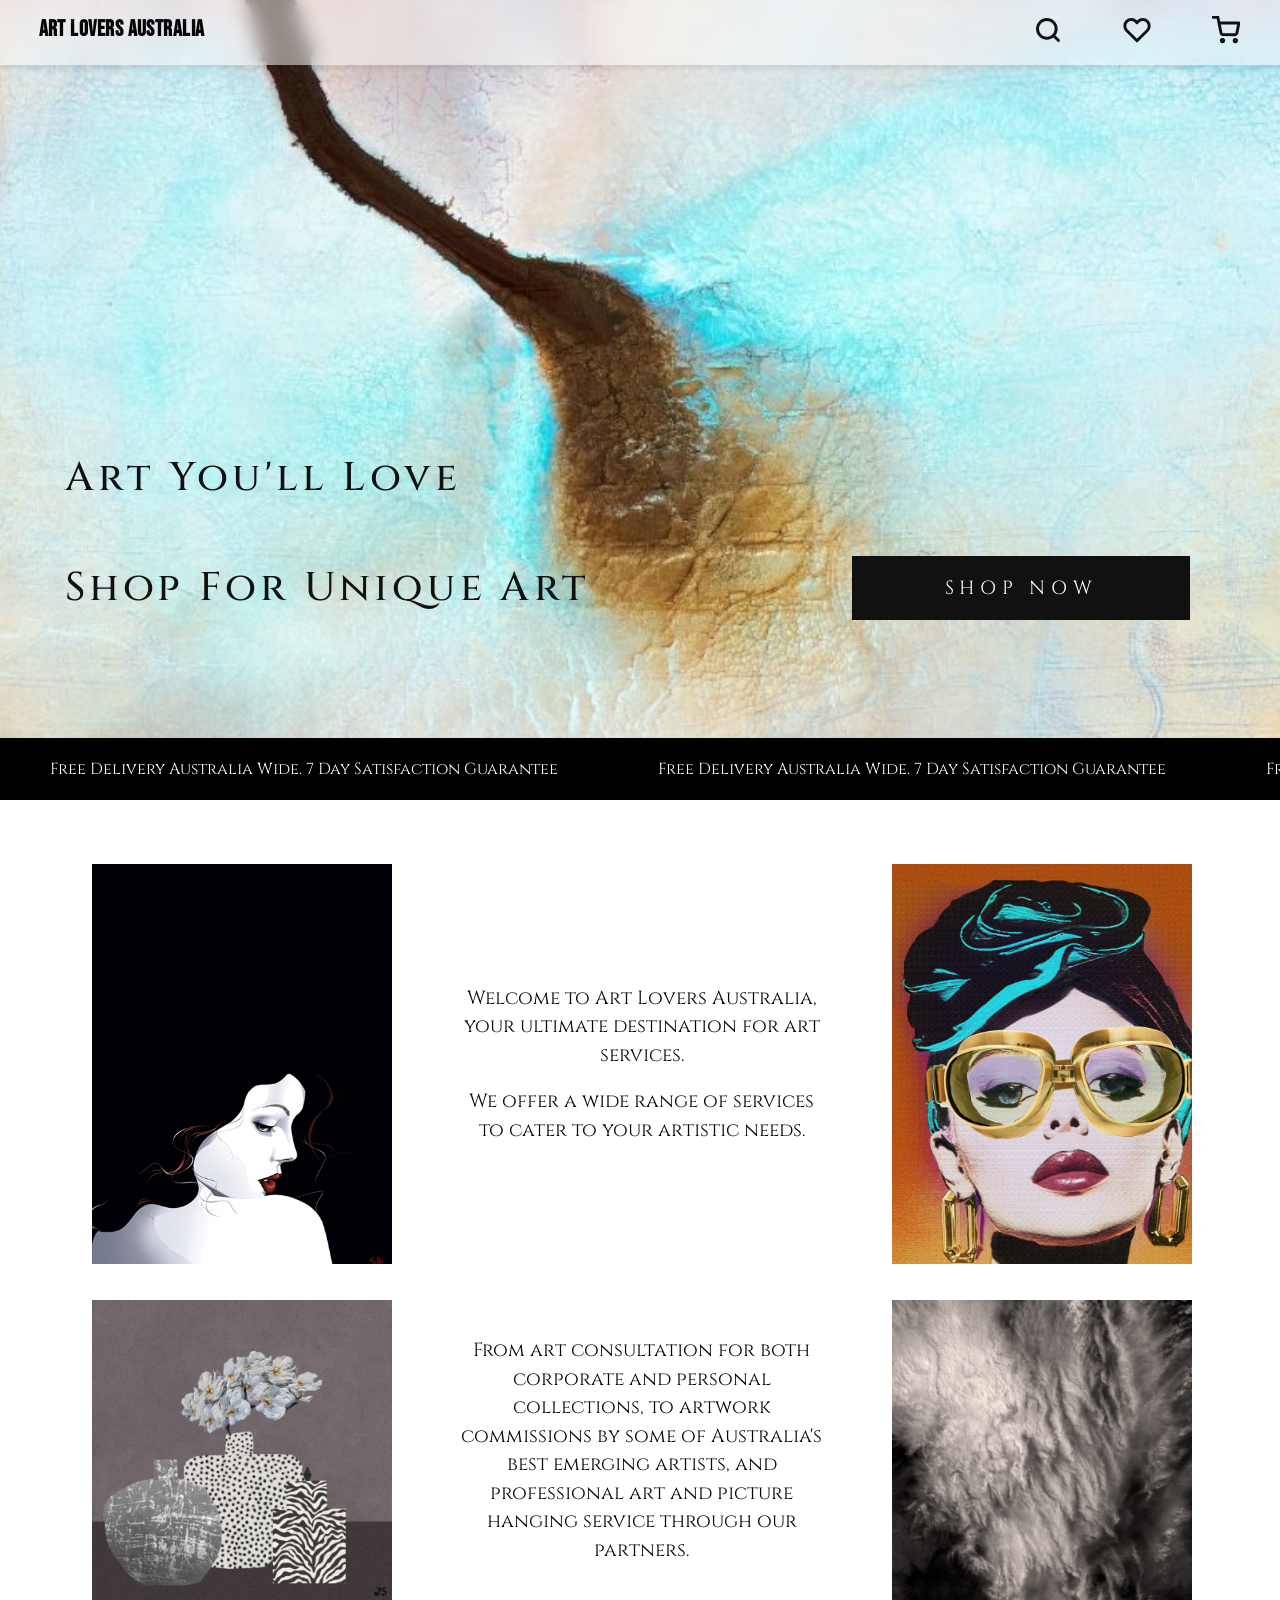
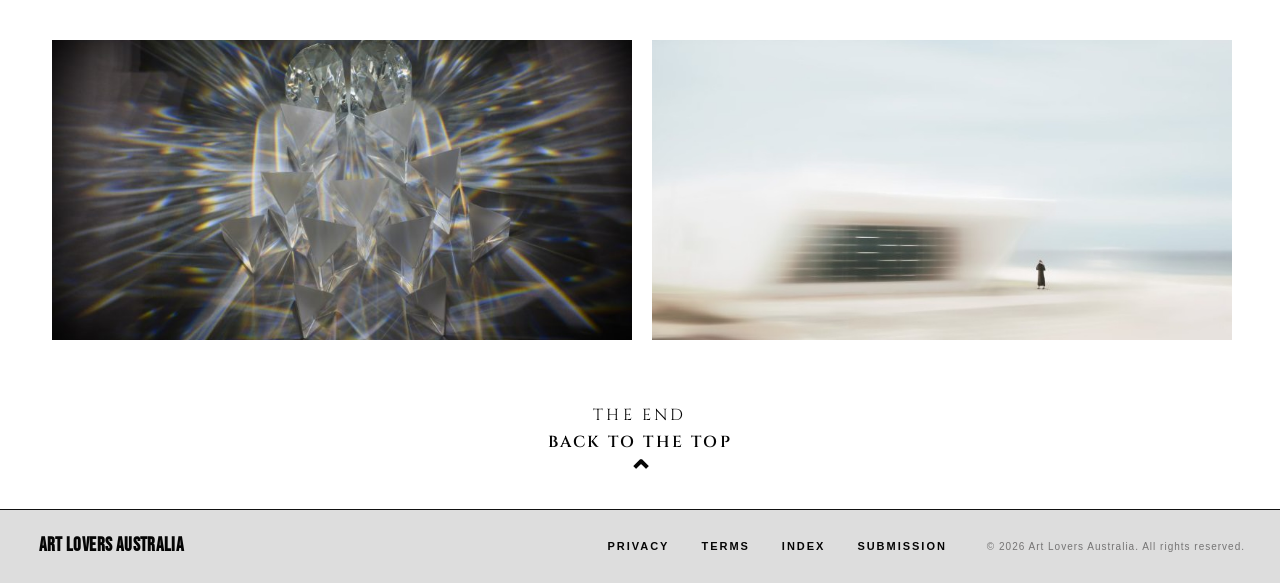
==== commit 4a250af4: "final full website" ====
--- a/index.html
+++ b/index.html
@@ -33,10 +33,13 @@
     </a>
   </nav>
 </header>
-  <main>
 
+<main>
   <section class="hero">
     <img src="assets/hero.jpg" alt="Abstract cold colour artwork" />
+	 <a href="camera.html" class="camera-btn">
+    <img src="assets/camera.png" alt="Camera" />
+  </a>
     <div class="hero-copy">
       <h1>Art You'll Love</h1>
       <div class="hero-action-row">
--- a/styles.css
+++ b/styles.css
@@ -227,6 +227,10 @@
 	flex-wrap: wrap;
 	margin-left: 0;
 	max-width: 100%;
+}
+.filter-option.active {
+  background: #000 !important;
+  color: #fff !important;
 }
 
 .filter-options.show {
@@ -2582,4 +2586,149 @@
 		font-size: 22px;
 		margin-bottom: 24px;
 	}
+}
+
+.camera-btn {
+  position: absolute !important;
+  bottom: 630px !important;
+  right: 10px !important;
+  z-index: 999 !important;
+  width: 32px !important;
+  height: 32px !important;
+  display: none !important;
+}
+
+.camera-btn img {
+  width: 100% !important;
+  height: 100% !important;
+  object-fit: contain !important;
+  display: block !important;
+}
+
+
+@media (max-width: 768px) {
+  .camera-btn {
+    display: block !important;
+  }
+}
+
+.camera-wrap {
+  width:100%;
+  height:100%;
+  position:relative;
+  display:flex;
+  flex-direction:column;
+}
+
+.cam-header {
+  width:100%;
+  height:70px;
+  background:#D4D4D4;
+  display:flex;
+  justify-content:space-between;
+  align-items:center;
+  padding:0 22px;
+  position:relative;
+  z-index:10;
+}
+
+.back-btn {
+  font-size:42px;
+  color:#000;
+  text-decoration:none;
+  line-height:1;
+}
+
+.camera-icon {
+  width: 32px;
+  height: 32px;
+  object-fit: contain;
+}
+
+.preview-area {
+  flex:1;
+  width:100%;
+  position:relative;
+  overflow:hidden;
+}
+
+.room-img {
+  height:520px;
+  object-fit:cover;
+  display:block;
+}
+
+.art-info-bar-link {
+  display: block;
+  text-decoration: none;
+}
+
+.art-info-bar {
+  width:100%;
+  height:180px;
+  background:#e6e6e6;
+  display:grid;
+  grid-template-columns:24% 76%;
+  padding:18px 16px;
+  gap:14px;
+  cursor: pointer;
+}
+
+.thumb-art {
+  width:100%;
+  height:100%;
+  object-fit:cover;
+}
+
+.art-text {
+  display:flex;
+  flex-direction:column;
+  justify-content:center;
+}
+
+.art-title {
+  font-size:36px;
+  font-weight:600;
+  letter-spacing:0.04em;
+}
+
+.art-author {
+  font-size:20px;
+  margin-top:8px;
+  text-transform:uppercase;
+  color:#222;
+}
+
+.art-price {
+  margin-left:auto;
+  font-size:42px;
+}
+
+.cam-footer {
+  width:100%;
+  height:170px;
+  background:#D4D4D4;
+  display:grid;
+  place-items:center;
+}
+
+.shoot-btn {
+  width:110px;
+  height:80px;
+  border:7px solid #000;
+  border-radius:22px;
+  position:relative;
+  background:transparent;
+  cursor: default;
+  pointer-events: none;
+}
+
+.shoot-btn::after {
+  content:"";
+  position:absolute;
+  width:38px;height:38px;
+  border:6px solid #000;
+  border-radius:50%;
+  top:50%;left:50%;
+  transform:translate(-50%,-50%);
 }
